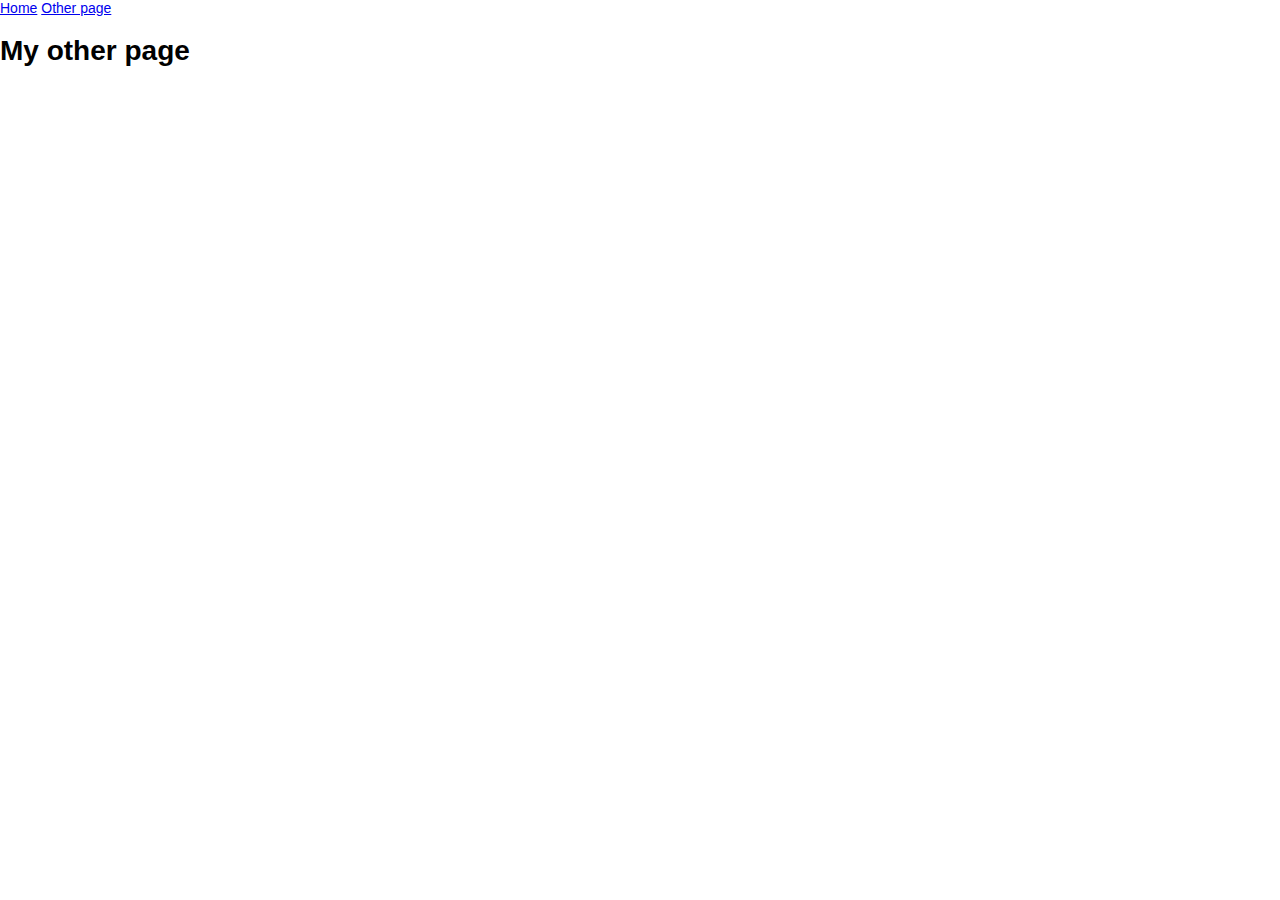
==== carrello.html @ c5f50e37 "1 file modified, 3 added, 1 deleted" ====
<!DOCTYPE html>
<html lang="en">
  <head>
    <title>Other page</title>
    <meta charset="UTF-8" />
    <meta name="viewport" content="width=device-width" />
    <link rel="stylesheet" href="styles.css" />
    <script type="module" src="script.js"></script>
  </head>
  <body>
    <nav>
      <a href="/">Home</a>
      <a href="/page2.html" aria-current="page">Other page</a>
    </nav>
    <main>
      <h1>My other page</h1>
    </main>
  </body>
</html>
---- styles.css ----
html,
    body {
      position: relative;
      height: 100%;
      font-family: 'Poppins', sans-serif;
      font-size: 14px;
      color: #000;
      margin: 0;
      padding: 0;
      background-image: url("sfondosito.jpeg");
      background-repeat: no-repeat;
      background-attachment: fixed;
      background-size: 100%;
      background-size: cover;
      background-position: center;
    }

.card-img-top:hover {
    opacity: 0.5;    
  }

.navbar-toggler {
  background-color: red;
}

.btn-primary{
  background-color:violet !important;
  border-color:purple !important;
}

/*swiper*/

.swiper {
      width: 100%;
      height: 80%;
    }

.swiper-slide {
      text-align: center;
      font-size: 18px;
      background: #fff;
      display: flex;
      justify-content: center;
      align-items: center;
    }

.swiper-slide img {
      display: block;
      width: 100%;
      height: 100%;
      object-fit: cover;
    }
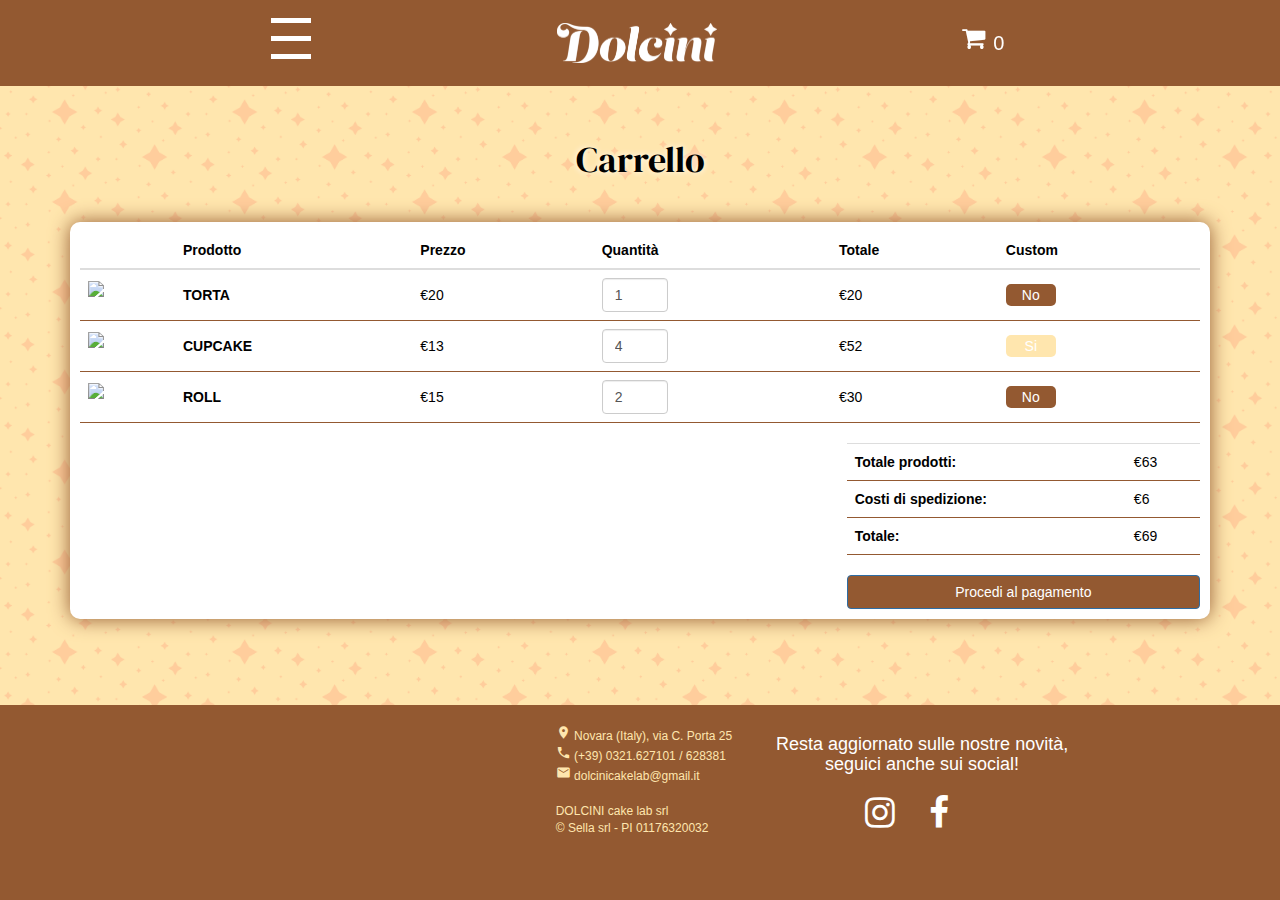
==== commit 802f595d: "giovedì 13 luglio + ieri" ====
--- a/carrello.html
+++ b/carrello.html
@@ -1,19 +1,200 @@
 <!DOCTYPE html>
 <html lang="en">
-  <head>
-    <title>Other page</title>
-    <meta charset="UTF-8" />
-    <meta name="viewport" content="width=device-width" />
-    <link rel="stylesheet" href="styles.css" />
-    <script type="module" src="script.js"></script>
-  </head>
-  <body>
-    <nav>
-      <a href="/">Home</a>
-      <a href="/page2.html" aria-current="page">Other page</a>
-    </nav>
-    <main>
-      <h1>My other page</h1>
-    </main>
-  </body>
-</html>
+
+<head>
+  <meta charset="UTF-8">
+  <meta http-equiv="X-UA-Compatible" content="IE=edge">
+  <meta name="viewport" content="width=device-width, initial-scale=1, minimum-scale=1, maximum-scale=1"/>
+  <meta name="description" content="sito di e-commerce di dolci per l'esame di fine anno di web design">
+  <meta name="keywords" content="web, web design, accademia, dolci, e-commerce, sito, carrello, compra, personalizza">
+  
+  <!-- Link Swiper's CSS -->
+  <link rel="stylesheet" href="https://cdn.jsdelivr.net/npm/swiper@9/swiper-bundle.min.css" />
+  <link rel="stylesheet" href="https://cdn.jsdelivr.net/npm/bootstrap@5.2.3/dist/css/bootstrap.min.css">
+  <!-- Link icone bootstrap -->
+  <link rel="stylesheet" href="https://maxcdn.bootstrapcdn.com/bootstrap/3.3.7/css/bootstrap.min.css">
+  <!-- Link icone google -->
+  <link rel="stylesheet" href="https://fonts.googleapis.com/icon?family=Material+Icons">
+  <!-- Link icone Awesome 4 Icons -->
+  <link rel="stylesheet" href="https://cdnjs.cloudflare.com/ajax/libs/font-awesome/4.7.0/css/font-awesome.min.css">
+  <!-- Link file MIO css -->
+  <link rel="stylesheet" href="styles.css">
+  <!-- Link per il font h1 -->
+  <link rel="preconnect" href="https://fonts.googleapis.com">
+  <link rel="preconnect" href="https://fonts.gstatic.com" crossorigin>
+  <link href="https://fonts.googleapis.com/css2?family=DM+Serif+Display&display=swap" rel="stylesheet">
+  <!-- Link per jquery -->
+  <script src="https://code.jquery.com/jquery-3.5.1.min.js"></script>
+</head>
+  
+  
+<body>
+  <!-- head line -->
+  <header>
+    <div class="headline">
+      <nav class="navbar navbar-expand-lg navbar-light">
+      <div class="container-fluid">
+    
+   <!-- menu -->    
+    <ul class="menu">
+      <div class="menu-close fa fa-close"></div>
+      <li class="menu-global menu-top">
+        <span class="menu-text">
+          <a class="nav-link" href="aboutus.html">Chi siamo</a>
+        </span>
+      </li>
+      <li class="menu-global menu-middle">
+        <span class="menu-text">
+          <a class="nav-link" href="#personalizzazione">Personalizzazioni</a>
+        </span>
+      </li>
+      <li class="menu-global menu-bottom">
+        <span class="menu-text">
+          <a class="nav-link" href="#contatti">Contatti</a>
+        </span>
+      </li>
+    </ul>
+
+   <!-- logo -->
+    <center>
+     <div class="casella-logo">
+        <a href="index.html">
+            <img class="logo" src="img/logobianco.png">
+        </a>
+     </div>
+    </center>
+
+   <!-- carrello -->
+     <div class="boxcarrello">
+        <a href="carrello.html"><i class="fa fa-shopping-cart" style="font-size:25px; color: white;"></i> <span style="font-size: 20px;  padding: 4px;  color:white" id="carrello">0</span></a>
+     </div>
+   
+      </div>
+      </nav>
+    </div>
+  </header>
+
+   <div class="spazio-vuoto">
+   </div>
+ 
+  <!-- carrello -->
+
+  <h1 id="titolo-carrello">Carrello</h1>
+  
+      <main id="contenitore-carrello" class="container my-5">
+        <table class="table table">
+          <thead>
+            <tr>
+              <th scope="col"></th>
+              <th scope="col">Prodotto</th>
+              <th scope="col" class="prezzo-singolo">Prezzo</th>
+              <th scope="col">Quantità</th>
+              <th scope="col">Totale</th>
+              <th scope="col">Custom</th>
+            </tr>
+          </thead>
+          <tbody>
+            <tr>
+              <th scope="row">
+                <img class="img_carrello" src="img/cake5.webp">
+              </th>
+              <td><b>TORTA</b></td>
+              <td class="prezzo-singolo">€20</td>
+              <td>
+                <input type="number" class="form-control" min="1" value="1" />
+              </td>
+              <td>€20</td>
+              <td>
+                <button class="bottoni-carrello">No</button>
+              </td>
+            </tr>
+            <tr>
+              <th scope="row">
+                <img class="img_carrello" src="img/muffin4.webp">
+              </th>
+              <td><b>CUPCAKE</b></td>
+              <td class="prezzo-singolo">€13</td>
+              <td>
+                <input type="number" class="form-control" min="1" value="4" />
+              </td>
+              <td>€52</td>
+              <td>
+                <button class="bottoni-carrello" style="background-color: #FFE6AE; color:#935931;"><a href="muffin.html">Si</a></button>
+              </td>
+            </tr>
+            <tr>
+              <th scope="row">
+                <img class="img_carrello" src="img/roll2.webp">
+              </th>
+              <td><b>ROLL</b></td>
+              <td class="prezzo-singolo">€15</td>
+              <td>
+                <input type="number" class="form-control" min="1" value="2" />
+              </td>
+              <td>€30</td>
+              <td>
+                <button class="bottoni-carrello">No</button>
+              </td>
+            </tr>
+          </tbody>
+        </table>
+        <div class="row justify-content-end">
+          <div class="col-lg-4">
+            <table class="table">
+              <tbody>
+                <tr>
+                  <th scope="row">Totale prodotti:</th>
+                  <td>€63</td>
+                </tr>
+                <tr>
+                  <th scope="row">Costi di spedizione:</th>
+                  <td>€6</td>
+                </tr>
+                <tr>
+                  <th scope="row">Totale:</th>
+                  <td>€69</td>
+                </tr>
+              </tbody>
+            </table>
+            <a href="#" class="btn btn-primary w-100">Procedi al pagamento</a>
+          </div>
+        </div>
+      </main>
+
+  <!-- footer --> 
+    <footer class="footer-capriccioso">
+      <div class="container text-center">
+        
+        <div class="fot">
+          <iframe src="https://www.google.com/maps/embed?pb=!1m14!1m8!1m3!1d2798.854587066455!2d8.6137757!3d45.4525863!3m2!1i1024!2i768!4f13.1!3m3!1m2!1s0x47865a24573b9d29%3A0x5064224377bd31e3!2sVia%20Costantino%20Porta%2C%2025%2C%2028100%20Novara%20NO!5e0!3m2!1sen!2sit!4v1654440794287!5m2!1sen!2sit" allowfullscreen="" loading="lazy" referrerpolicy="no-referrer-when-downgrade" id="map"></iframe>
+        </div> 
+        
+        <div class="fot">
+          <p id="testofooter">
+            <i class="material-icons" style="font-size:15px; color: #FFE6AE;">location_on</i>  Novara (Italy), via C. Porta 25<br>
+            <i class="material-icons" style="font-size:15px; color: #FFE6AE;">call</i>  (+39) 0321.627101 / 628381 <br>
+            <i class="material-icons" style="font-size:15px; color: #FFE6AE;">email</i>  dolcinicakelab@gmail.it<br>
+            <br>
+            DOLCINI cake lab srl<br>
+            © Sella srl - PI 01176320032
+          </p>
+        </div>
+
+        <div class="fot">
+          <div id="rimandosocial">
+            <h4 style="text-align:center;">Resta aggiornato sulle nostre novità,<br>seguici anche sui social!</h4>
+            <a href="https://www.instagram.com/acmenovaraaccademia/" class="social"><i class="fa fa-instagram" style="font-size:35px; color: white;"></i></a>
+            <a href="https://www.facebook.com/ACMEaccademiaNovara/"  class="social"><i class="fa fa-facebook-f" style="font-size:35px; color: white;"></i></a>
+          </div>
+        </div>
+      </div>
+    </footer>
+
+  <!-- Swiper JS -->
+  <script src="https://cdn.jsdelivr.net/npm/swiper@9/swiper-bundle.min.js"></script>
+  <script src="https://code.jquery.com/jquery-3.6.4.min.js" integrity="sha256-oP6HI9z1XaZNBrJURtCoUT5SUnxFr8s3BzRl+cbzUq8=" crossorigin="anonymous"></script>
+  <script src="script.js"> </script>
+  <!-- Collegamento ai file JavaScript di Bootstrap -->
+  <script src="https://cdn.jsdelivr.net/npm/bootstrap@5.2.3/dist/js/bootstrap.bundle.min.js"></script>
+</body>
+</html> 
--- a/styles.css
+++ b/styles.css
@@ -1,52 +1,957 @@
-html,
-    body {
+html, body {
       position: relative;
       height: 100%;
       font-family: 'Poppins', sans-serif;
       font-size: 14px;
       color: #000;
-      margin: 0;
-      padding: 0;
-      background-image: url("sfondosito.jpeg");
+      background-image: url("img/sfondosito.png");
       background-repeat: no-repeat;
       background-attachment: fixed;
-      background-size: 100%;
       background-size: cover;
       background-position: center;
-    }
+      grid-template-rows: auto 1fr auto;
+}
+
+/*header*/
+
+.headline{
+  z-index: 3;
+  padding: 10px;
+  width: 100%;
+  height: auto;
+  position: fixed;
+  margin: 0px 0px 30px 0px;
+  background-color: #935931;
+}
+
+.navbar-toggler {
+	width: 100%;
+}
+
+.navbar{
+  margin-bottom: 0px;
+}
+
+.casella-logo{
+  display: inline-block;
+  width: auto%;
+}
+
+.logo{
+  width: 160px;
+  margin-top: ;
+}
+
+/*menu*/
+
+
+span {
+	display: inline-block;
+	vertical-align: middle;
+	color: white;
+  }
+  
+  ul {
+	display: block;
+	list-style-type: none;
+	text-align: right;
+  }
+  
+  a {
+	color: #FFF;
+  }
+  a:hover {
+	opacity: 0.7;
+  text-decoration: none;
+  }
+ 
+  
+  .menu {
+	margin: 0 0px 0 0;
+	padding-left: 1.25em;
+	cursor: pointer;
+	position: relative;
+	width: 40px;
+	height: 50px;
+	text-align: right;
+  }
+  
+  .menu-close {
+	color: white;
+	font-size: 0em;
+	opacity: 0;
+	text-align: center;
+	font-weight: bold;
+  
+	-webkit-transition: 0.2s;
+			transition: 0.2s;
+  }
+  
+  .menu-close-visible {
+	font-size: 2em;
+	opacity: 1;
+  
+	-webkit-transition: 0.2s 0.4s;
+			transition: 0.2s 0.4s;
+  }
+  
+  .menu-global {
+	z-index: -1;
+	position: absolute;
+	left: 0;
+	height: 5px; 
+	width: 100%;
+	background-color: white;
+  
+	-webkit-backface-visibility: hidden;
+			backface-visibility: hidden;
+	-webkit-transition: 0.2s;
+			transition: 0.2s;
+  }
+  
+  .menu-global:hover {
+	left: 10px;
+	-webkit-transition: all 0.2s;
+			transition: all 0.2s;
+  }
+  
+  .menu-top {
+	top: 0;
+  }
+  .menu-middle {
+	top: 18px;
+  }
+  .menu-bottom {
+	top: 36px;
+  }
+  
+  .menu-text{
+	opacity: 0;
+	font-size: 0em;
+	padding: 10px 0;
+	-webkit-transition: 0.1s;
+			transition: 0.1s;
+  }
+  
+  .expand {
+	box-shadow: rgba(0, 0, 0, 0.1) -2.5px 5px 7.5px, rgba(0, 0, 0, 0.1) 2.5px 5px 7.5px;
+	width: 200px;
+	height: 50px;
+  
+	-webkit-backface-visibility: hidden;
+			backface-visibility: hidden;
+  }
+  
+  .menu-top-expand {
+	top: 50px;
+	background: #FFCD9C;
+  
+	-webkit-transition: all 0.5s 0.2s, left 0.1s;
+			transition: all 0.5s 0.2s, left 0.1s;
+  }
+  
+  .menu-middle-expand {
+	top: 100px;
+	background: #DD925F;
+  
+	-webkit-transition: all 0.5s 0.1s, left 0.1s;
+			transition: all 0.5s 0.1s, left 0.1s;
+  }
+  
+  .menu-bottom-expand {
+	top: 150px;
+
+	background: #935931;
+  
+	-webkit-transition: all 0.5s, left 0.1s;
+			transition: all 0.5s, left 0.1s;
+  }
+  
+  .menu-text-expand{
+	color: white;
+	opacity: 0.8;
+	padding: 10px;
+	font-size: 1.3em;
+	-webkit-transition: all 0.2s 0.7s, font-size 0.1s;
+			transition: all 0.2s 0.7s, font-size 0.1s;
+  }
+
+.boxcarrello{
+	float: right;
+}
+
+/*swiper*/
+
+.swiper {
+  width: 100%;
+  height: 85%;
+}
+
+.swiper-slide {
+  background: #DD925F;
+  display: flex;
+  justify-content: center;
+  align-items: center;
+}
+
+.swiper-slide img {
+  display: block;
+  width: 100%;
+  height: 100%;
+  object-fit: cover;
+}
+
+.swiper-pagination{
+	align-items: center;
+}
+
+/*intestazione home*/
+
+#ancora{
+  height: 8%;
+  margin-top: -60px;
+}
+
+h1 {
+  font-family: 'DM Serif Display', serif;
+  text-align: center;
+  color: black;
+  margin: 40px auto -30px auto;
+  text-shadow: 0px 0px 6px rgba(255,255,255,10);
+  padding: 30px;
+}
+
+
+/*box prodotti*/
+
+#box-prodotti{
+  margin: 3% auto;
+}
 
 .card-img-top:hover {
-    opacity: 0.5;    
+    opacity: 0.5;  
+    box-shadow: 0px 0px 40px #935931;
   }
 
 .navbar-toggler {
   background-color: red;
 }
 
-.btn-primary{
-  background-color:violet !important;
-  border-color:purple !important;
-}
-
-/*swiper*/
-
-.swiper {
-      width: 100%;
-      height: 80%;
+
+.btn-primary {
+  background-color:#935931 !important;
+  border-color:none;
+}
+
+/*footer*/
+
+.footer {
+  background-color: #935931;
+  color: white;
+  padding: 10px;
+}
+
+.contatti-social{
+  display:inline-block;
+  margin: 0px 30px;
+}
+
+#map {
+  width: auto;
+  height: 150px;
+  margin-right:40px
+}
+
+.fot{
+  display: inline-block;
+  margin: 10px auto;
+  vertical-align: top;
+}
+
+#rimandosocial{
+  margin-left:20px ;
+  padding-left:20px
+}
+
+.social{
+  margin: 10px 30px 10px 0px;
+  display: inline-block;
+  color: white;
+
+}
+
+#testofooter{
+  max-width: 500px;
+  font-size: 12px;
+  text-align: left;
+  color: #FFE6AE;
+}
+
+@media screen and (max-width: 1200px){
+  .logo{
+    width: 100px;
+  }
+  
+  /*menu*/
+
+span {
+	display: inline-block;
+	vertical-align: middle;
+	color: white;
+  }
+  
+  ul {
+	display: block;
+	list-style-type: none;
+	text-align: right;
+  }
+  
+  a {
+	color: #FFF;
+  }
+  a:hover {
+	opacity: 0.7;
+  text-decoration: none;
+  }
+ 
+  .menu {
+	margin: auto 0px;
+	padding-left: 1.25em;
+	cursor: pointer;
+	position: relative;
+	width: 30px;
+	height: 30px;
+	text-align: right;
+  }
+  
+  .menu-close {
+	color: white;
+	font-size: 0em;
+	opacity: 0;
+	text-align: center;
+	font-weight: bold;
+  
+	-webkit-transition: 0.2s;
+			transition: 0.2s;
+  }
+  
+  .menu-close-visible {
+	font-size: 2em;
+	opacity: 1;
+  
+	-webkit-transition: 0.2s 0.4s;
+			transition: 0.2s 0.4s;
+  }
+  
+  .menu-global {
+	z-index: -1;
+	position: absolute;
+	left: 0;
+	height: 5px; 
+	width: 100%;
+	background-color: white;
+  
+	-webkit-backface-visibility: hidden;
+			backface-visibility: hidden;
+	-webkit-transition: 0.2s;
+			transition: 0.2s;
+  }
+  
+  .menu-global:hover {
+	left: 5px;
+	-webkit-transition: all 0.2s;
+			transition: all 0.2s;
+  }
+  
+  .menu-top {
+	top: 0;
+  }
+  .menu-middle {
+	top: 10px;
+  }
+  .menu-bottom {
+	top: 20px;
+  }
+  
+  .menu-text{
+	opacity: 0;
+	font-size: 0em;
+	padding: 10px 0;
+	-webkit-transition: 0.1s;
+			transition: 0.1s;
+  }
+  
+  .expand {
+	box-shadow: rgba(0, 0, 0, 0.1) -2.5px 5px 7.5px, rgba(0, 0, 0, 0.1) 2.5px 5px 7.5px;
+	width: 200px;
+	height: 50px;
+  
+	-webkit-backface-visibility: hidden;
+			backface-visibility: hidden;
+  }
+  
+  .menu-top-expand {
+	top: 50px;
+	background: #FFCD9C;
+  
+	-webkit-transition: all 0.5s 0.2s, left 0.1s;
+			transition: all 0.5s 0.2s, left 0.1s;
+  }
+  
+  .menu-middle-expand {
+	top: 100px;
+	background: #DD925F;
+  
+	-webkit-transition: all 0.5s 0.1s, left 0.1s;
+			transition: all 0.5s 0.1s, left 0.1s;
+  }
+  
+  .menu-bottom-expand {
+	top: 150px;
+
+	background: #935931;
+  
+	-webkit-transition: all 0.5s, left 0.1s;
+			transition: all 0.5s, left 0.1s;
+  }
+  
+  .menu-text-expand{
+	color: white;
+	opacity: 0.8;
+	padding: 10px;
+	font-size: 1.3em;
+	-webkit-transition: all 0.2s 0.7s, font-size 0.1s;
+			transition: all 0.2s 0.7s, font-size 0.1s;
+  }
+
+.boxcarrello{
+	float: right;
+  margin-top: 10px;
+}
+.headline{
+  z-index: 3;
+  padding: 0px;
+  width: 100%;
+  height: auto;
+  position: fixed;
+  margin: 0px 0px 30px 0px;
+  background-color: #935931;
+  }
+  .swiper {
+    width: 100%;
+    height: 75%;
+  }
+
+  #box-prodotti{
+    margin: 3% auto;
+    text-align: center;
+  }
+  
+  p{
+    text-align: left;
+  }
+
+  .btn-primary{
+    font-size: 8px;
+    padding: 4px;
+  }
+
+  .footer {
+    background-color: #935931;
+    color: white;
+    padding: 20px;
+    align-content: center;
+  }
+
+  .contatti-social{
+    display:inline-block;
+    margin: 0px 30px;
+  }
+  
+  #map {
+    width: auto;
+    height: 150px;
+    margin: 0px 10px 10px auto;
+  }
+  
+  .fot{
+    display: inline-block;
+    margin: auto;
+    vertical-align: top;
+  }
+  
+  h4{
+    padding: 10px;
+  }
+
+  #rimandosocial{
+    margin-left:0px ;
+    padding-left:0px
+  }
+  
+  .social{
+    margin: 0px 10px;
+    display: inline-block;
+    color: white;
+
+  }
+  
+  #testofooter{
+    max-width: 500px;
+    font-size: 12px;
+    text-align: left;
+    color: #FFE6AE;
+  }
+  
+}
+
+@media screen and (max-width: 700px){
+  #map {
+    width: auto;
+    height: 150px;
+    margin: 0px auto 10px auto;
+  }
+
+  #box-prodotti{
+    margin: 3% auto;
+    max-width: 80%;
+    text-align: center;
+  }
+
+  .btn-primary{
+    font-size: 10px;
+    padding: 4px;
+  }
+
+  h4{
+    border-top: 2px solid white;
+    padding: 10px;
+  }
+}
+
+
+                                                             /*carrello*/
+
+.spazio-vuoto{
+  width: 100%;
+  height: 10%;
+}
+
+#titolo-carrello{
+  margin: 50px auto 10px auto;
+  padding: 0px;
+}
+
+#contenitore-carrello{
+  background-color: white;
+  margin-top: 0px;
+  padding: 10px;
+  border-radius: 10px;
+  box-shadow: 0px 0px 20px #935931;
+}
+
+tr{
+  background-color: white;
+  border-bottom: 1px solid #935931;
+  vertical-align: middle;
+}
+
+.img_carrello{
+  height:80px;
+}
+
+.table>tbody>tr>td{
+  vertical-align: middle;
+  max-width: 80px;
+}
+
+.form-control{
+  width: 30%;
+  min-width: 50px;
+  padding: auto;
+}
+
+.bottoni-carrello{
+  background-color: #935931;
+  color: white;
+  border-radius: 5px;
+  width: 50px;
+  border: none;
+}
+
+.footer-capriccioso{
+  background-color: #935931;
+  color: white;
+  padding: 10px;
+  position: absolute;
+  bottom: 0px;
+  width:100%;
+}
+@media screen and (max-width: 768px){
+  .img_carrello{
+    display: none;
+  }
+
+  #contenitore-carrello{
+    background-color: white;
+    margin: 0px auto;
+    padding: 10px;
+    border-radius: 10px;
+    box-shadow: 0px 0px 20px #935931;
+    max-width: 90%;
+  }
+
+  .prezzo-singolo{
+    display:none;
+  }
+}
+
+                                                            /*aboutus*/
+
+#spazio-aboutus{
+  width: 100%;
+  height: 8%;
+}
+
+#fascia1{
+  background-image: url(img/3chef.webp);
+  width: 100%;
+  min-height: 750px;
+  background-position: center;
+  background-size: cover;
+  margin-top: 0px;
+}
+
+#titolo-aboutus{
+  color:white;
+  margin: 0px auto ;
+  text-shadow: 0px 0px 20px #935931;
+  padding-top: 4%;
+}
+
+#testo1{
+  z-index: 2;
+  background-color: white;
+  width: 50%;
+  text-align: left;
+  position: inherit;
+  bottom: 40px;
+  padding: 30px;
+  margin-left: 25%;
+  margin-right: 25%;
+  margin-top: 20%;
+  border-radius: 10px;
+  vertical-align: bottom;
+}
+
+p{
+  margin-bottom: 0px;
+}
+#fascia2{
+  background-image: url(img/cake10intera.webp);
+  width: 100%;
+  min-height: 750px;
+  background-position: center;
+  background-size: cover;
+}
+
+#personalizzazione{
+  color:#935931;
+  font-family: 'DM Serif Display', serif;
+  text-align: center;
+  margin: 30px auto 20px auto;
+}
+
+#testo2{
+  z-index: 2;
+  background-color: white;
+  width: 30%;
+  padding: 30px;
+  margin-left: 50px;
+  opacity: 80%;
+}
+
+#fascia3{
+  background-image: url(img/vassoio\ muffin.webp);
+  width: 100%;
+  min-height: 750px;
+  background-position: center;
+  background-size: cover;
+  padding-top: 18%;
+}
+
+#testo3{
+  z-index: 2;
+  background-color: white;
+  width: 30%;
+  padding: 30px;
+  margin: auto;
+  border-radius: 10px;
+}
+
+#bottone-prodotti{
+  background-color: #935931;
+  z-index: 2;
+  padding: 10px;
+  width: 10%;
+  margin-left: 45%;
+  margin-right: 45%;
+  margin-top: 20px;
+  border-radius: 10px;
+  border: none;
+}
+
+#bottone-prodotti a:hover{
+  padding: 10%;
+  border-radius: 10px;
+  box-shadow: 0px 0px 20px white;
+  color:#FFE6AE;
+}
+
+@media screen and (max-width: 768px){
+  #spazio-aboutus{
+    width: 100%;
+    height: 4%;
+  }
+
+  #fascia1{
+    background-image: url(img/3chef.webp);
+    min-height: 500px;
+    background-position: center;
+    background-size: cover;
+    margin-top: 0px;
+  }
+
+  #testo1{
+    z-index: 2;
+    background-color: white;
+    font-size: 10px;
+    width: 60%;
+    text-align: left;
+    position: inherit;
+    bottom: 40px;
+    padding: 20px;
+    margin-left: 15%;
+    margin-right: 15%;
+    margin-top: 20%;
+    border-radius: 10px;
+    vertical-align: bottom;
+  }
+
+  #fascia2{
+    background-image: url(img/cake10intera.webp);
+    min-height: 500px;
+    background-position: center;
+    background-size: cover;
+  }
+  
+  #testo2{
+    z-index: 2;
+    background-color: white;
+    font-size: 10px;
+    width: 40%;
+    padding: 20px;
+    margin-left: 4%;
+    opacity: 80%;
+  }
+
+  #fascia3{
+    background-image: url(img/vassoio\ muffin.webp);
+    min-height: 500px;
+    background-position: center;
+    background-size: cover;
+    padding-top: 20%;
+  }
+  
+  #testo3{
+    z-index: 2;
+    background-color: white;
+    width: 40%;
+    font-size: 10px;
+    padding: 10px;
+    margin: auto;
+    border-radius: 10px;
+  }
+  
+  #bottone-prodotti{
+    background-color: #935931;
+    z-index: 2;
+    padding: 10px;
+    width: 20%;
+    margin-left: 40%;
+    margin-right: 40%;
+    margin-top: 20px;
+    border-radius: 10px;
+    border: none;
+  }
+
+  #bottone-prodotti a:hover{
+    padding: 10% 20%;
+    border-radius: 10px;
+    box-shadow: 0px 0px 20px white;
+    color:#FFE6AE;
+  }
+}
+
+@media screen and (max-width: 550px){
+  #spazio-aboutus{
+    width: 100%;
+    height: 4%;
+  }
+
+  #fascia1{
+    background-image: url(img/3chef.webp);
+    min-height: 250px;
+    background-position: center;
+    background-size: cover;
+    margin-top: 0px;
+    padding-top: 25px;
+    padding-bottom: 8%;
+  }
+
+  #titolo-aboutus{
+    font-size: 20px;
+    color:white;
+    margin: auto;
+    text-shadow: 0px 0px 8px #935931;
+    margin-top: 30%;
+    margin-bottom: -20px;
     }
 
-.swiper-slide {
-      text-align: center;
-      font-size: 18px;
-      background: #fff;
-      display: flex;
-      justify-content: center;
-      align-items: center;
-    }
-
-.swiper-slide img {
-      display: block;
-      width: 100%;
-      height: 100%;
-      object-fit: cover;
-    }
+  #testo1{
+    z-index: 2;
+    background-color: white;
+    font-size: 8px;
+    width: 85%;
+    text-align: left;
+    position: inherit;
+    bottom: 40px;
+    padding: 10px;
+    margin: auto;
+    border-radius: 10px;
+    vertical-align: bottom;
+  }
+
+  #fascia2{
+    background-image: url(img/cake10intera.webp);
+    min-height: 250px;
+    background-position: center;
+    background-size: cover;
+  }
+  
+  #testo2{
+    z-index: 2;
+    background-color: white;
+    font-size: 8px;
+    width: 80%;
+    padding: 10px;
+    margin: auto;
+    opacity: 80%;
+  }
+
+  #personalizzazione{
+    color:#935931;
+    font-family: 'DM Serif Display', serif;
+    font-size: 20px;
+    text-align: center;
+    margin: 10px auto;
+  }
+
+  #fascia3{
+    background-image: url(img/vassoio\ muffin.webp);
+    min-height: 250px;
+    background-position: center;
+    background-size: cover;
+    padding-top: 15%;
+  }
+  
+  #testo3{
+    z-index: 2;
+    background-color: white;
+    width: 60%;
+    font-size: 8px;
+    padding: 10px;
+    margin: auto;
+    border-radius: 10px;
+  }
+  
+  #bottone-prodotti{
+    background-color: #935931;
+    z-index: 2;
+    padding: 8px;
+    font-size: 8px;
+    width: 30%;
+    margin-left: 35%;
+    margin-right: 35%;
+    margin-top: 20px;
+    border-radius: 10px;
+    border: none;
+  }
+
+  #bottone-prodotti a:hover{
+    border-radius: 10px;
+    box-shadow: 0px 0px 20px white;
+    color:#FFE6AE;
+  }
+}
+
+
+
+
+                                                              /*box prodotto*/
+#prodotti-singoli{
+  margin-top: 0px;
+  border-radius: 10px;
+  box-shadow: 0px 0px 20px #935931;
+  background-color: white;
+  z-index: 3;
+  width: 70%;
+  height: auto;
+  padding:3%;
+}
+
+#spazio-prodotto{
+  height: 10%;
+  width: auto;
+}
+
+.immagine-prodotto{
+  width: 100%;
+  margin: auto;
+}
+
+#titolo-cupcake{
+  font-family: 'DM Serif Display', serif;
+  text-align: center;
+  color: black;
+  margin: auto;
+  padding: 0px;
+}
+
+
+
+@media screen and (max-width: 768px){
+  #prodotti-singoli{
+    margin-top: 0px;
+    border-radius: 10px;
+    box-shadow: 0px 0px 20px #935931;
+    background-color: white;
+    z-index: 3;
+    width: 80%;
+    height: auto;
+    padding:3%;
+  }
+
+  #titolo-cupcake{
+    margin: 0px auto;
+    padding: 20px;
+  }
+}
+
+
+
+
+
+
+
+display:flex;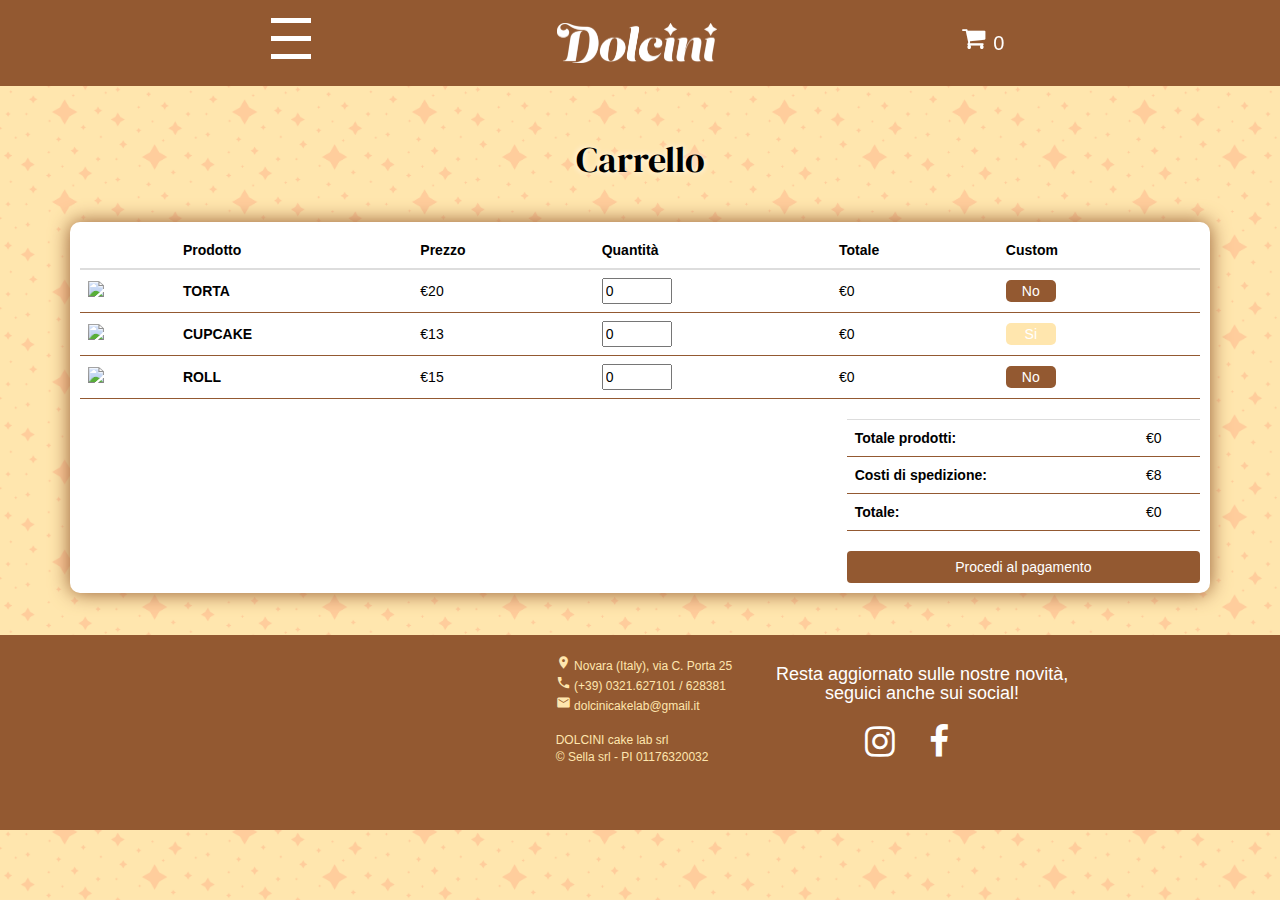
==== commit 58122e10: "14 Luglio 23 - aggiornamento funzioni ccarrello" ====
--- a/carrello.html
+++ b/carrello.html
@@ -88,7 +88,7 @@
               <th scope="col"></th>
               <th scope="col">Prodotto</th>
               <th scope="col" class="prezzo-singolo">Prezzo</th>
-              <th scope="col">Quantità</th>
+              <th scope="col"><label for="quantity">Quantità</label></th>
               <th scope="col">Totale</th>
               <th scope="col">Custom</th>
             </tr>
@@ -101,13 +101,15 @@
               <td><b>TORTA</b></td>
               <td class="prezzo-singolo">€20</td>
               <td>
-                <input type="number" class="form-control" min="1" value="1" />
-              </td>
-              <td>€20</td>
+                <input type="number" id="quantity1" min="0" value="0">
+              </td>
+              <td id="totalCost1">€0</td>
               <td>
                 <button class="bottoni-carrello">No</button>
               </td>
             </tr>
+
+
             <tr>
               <th scope="row">
                 <img class="img_carrello" src="img/muffin4.webp">
@@ -115,13 +117,15 @@
               <td><b>CUPCAKE</b></td>
               <td class="prezzo-singolo">€13</td>
               <td>
-                <input type="number" class="form-control" min="1" value="4" />
-              </td>
-              <td>€52</td>
+                <input type="number" id="quantity2" min="0" value="0">
+              </td>
+              <td id="totalCost2">€0</td>
               <td>
                 <button class="bottoni-carrello" style="background-color: #FFE6AE; color:#935931;"><a href="muffin.html">Si</a></button>
               </td>
             </tr>
+
+
             <tr>
               <th scope="row">
                 <img class="img_carrello" src="img/roll2.webp">
@@ -129,14 +133,17 @@
               <td><b>ROLL</b></td>
               <td class="prezzo-singolo">€15</td>
               <td>
-                <input type="number" class="form-control" min="1" value="2" />
-              </td>
-              <td>€30</td>
+                <input type="number" id="quantity3" min="0" value="0">
+              </td>
+              <td id="totalCost3">€0</td>
               <td>
                 <button class="bottoni-carrello">No</button>
               </td>
             </tr>
           </tbody>
+          
+
+
         </table>
         <div class="row justify-content-end">
           <div class="col-lg-4">
@@ -144,17 +151,23 @@
               <tbody>
                 <tr>
                   <th scope="row">Totale prodotti:</th>
-                  <td>€63</td>
+                  <td id="subTotal">€0</td>
                 </tr>
+
+
                 <tr>
                   <th scope="row">Costi di spedizione:</th>
-                  <td>€6</td>
+                  <td id="shippingCost">€8</td>
                 </tr>
+
+
                 <tr>
                   <th scope="row">Totale:</th>
-                  <td>€69</td>
+                  <td id="grandTotal">€0</td>
                 </tr>
               </tbody>
+
+
             </table>
             <a href="#" class="btn btn-primary w-100">Procedi al pagamento</a>
           </div>
@@ -162,7 +175,7 @@
       </main>
 
   <!-- footer --> 
-    <footer class="footer-capriccioso">
+    <footer class="footer">
       <div class="container text-center">
         
         <div class="fot">
--- a/styles.css
+++ b/styles.css
@@ -228,6 +228,11 @@
   margin: 3% auto;
 }
 
+p.card-text{
+  margin-top: 20px;
+  margin-bottom: 10px;
+}
+
 .card-img-top:hover {
     opacity: 0.5;  
     box-shadow: 0px 0px 40px #935931;
@@ -240,7 +245,7 @@
 
 .btn-primary {
   background-color:#935931 !important;
-  border-color:none;
+  border:none;
 }
 
 /*footer*/
@@ -583,10 +588,20 @@
   background-color: #935931;
   color: white;
   padding: 10px;
-  position: absolute;
+  position: inherit;
   bottom: 0px;
   width:100%;
 }
+
+button, input, select, textarea {
+  width: 70px;
+}
+
+label {
+  margin-bottom: 0px;
+}
+
+
 @media screen and (max-width: 768px){
   .img_carrello{
     display: none;
@@ -603,6 +618,14 @@
 
   .prezzo-singolo{
     display:none;
+  }
+  .footer-capriccioso{
+    background-color: #935931;
+    color: white;
+    padding: 10px;
+    position: inherit;
+    bottom: 0px;
+    width:100%;
   }
 }
 
@@ -708,20 +731,7 @@
   color:#FFE6AE;
 }
 
-@media screen and (max-width: 768px){
-  #spazio-aboutus{
-    width: 100%;
-    height: 4%;
-  }
-
-  #fascia1{
-    background-image: url(img/3chef.webp);
-    min-height: 500px;
-    background-position: center;
-    background-size: cover;
-    margin-top: 0px;
-  }
-
+@media screen and (max-width: 1200px){
   #testo1{
     z-index: 2;
     background-color: white;
@@ -738,13 +748,6 @@
     vertical-align: bottom;
   }
 
-  #fascia2{
-    background-image: url(img/cake10intera.webp);
-    min-height: 500px;
-    background-position: center;
-    background-size: cover;
-  }
-  
   #testo2{
     z-index: 2;
     background-color: white;
@@ -755,14 +758,6 @@
     opacity: 80%;
   }
 
-  #fascia3{
-    background-image: url(img/vassoio\ muffin.webp);
-    min-height: 500px;
-    background-position: center;
-    background-size: cover;
-    padding-top: 20%;
-  }
-  
   #testo3{
     z-index: 2;
     background-color: white;
@@ -790,6 +785,75 @@
     border-radius: 10px;
     box-shadow: 0px 0px 20px white;
     color:#FFE6AE;
+  }
+
+  #spazio-aboutus{
+    width: 100%;
+    height: 4%;
+  }
+
+  #fascia1{
+    background-image: url(img/3chef.webp);
+    min-height: 500px;
+    background-position: center;
+    background-size: cover;
+    margin-top: 0px;
+  }
+
+  #fascia2{
+    background-image: url(img/cake10intera.webp);
+    min-height: 500px;
+    background-position: center;
+    background-size: cover;
+  }
+
+  #fascia3{
+    background-image: url(img/vassoio\ muffin.webp);
+    min-height: 500px;
+    background-position: center;
+    background-size: cover;
+    padding-top: 20%;
+  }
+  
+  #testo3{
+    z-index: 2;
+    background-color: white;
+    width: 40%;
+    font-size: 10px;
+    padding: 10px;
+    margin: auto;
+    border-radius: 10px;
+  }
+  
+  #bottone-prodotti{
+    background-color: #935931;
+    z-index: 2;
+    padding: 10px;
+    width: 20%;
+    margin-left: 40%;
+    margin-right: 40%;
+    margin-top: 20px;
+    border-radius: 10px;
+    border: none;
+  }
+
+  #bottone-prodotti a:hover{
+    padding: 10% 20%;
+    border-radius: 10px;
+    box-shadow: 0px 0px 20px white;
+    color:#FFE6AE;
+  }
+}
+
+@media screen and (max-width: 700px){
+  #testo2{
+    z-index: 2;
+    background-color: white;
+    font-size: 8px;
+    width: 80%;
+    padding: 10px;
+    margin: auto;
+    opacity: 80%;
   }
 }
 
@@ -838,16 +902,6 @@
     background-position: center;
     background-size: cover;
   }
-  
-  #testo2{
-    z-index: 2;
-    background-color: white;
-    font-size: 8px;
-    width: 80%;
-    padding: 10px;
-    margin: auto;
-    opacity: 80%;
-  }
 
   #personalizzazione{
     color:#935931;
@@ -946,6 +1000,11 @@
     margin: 0px auto;
     padding: 20px;
   }
+
+  p.mb-4{
+    margin-top: 20px;
+  }
+  
 }
 
 
